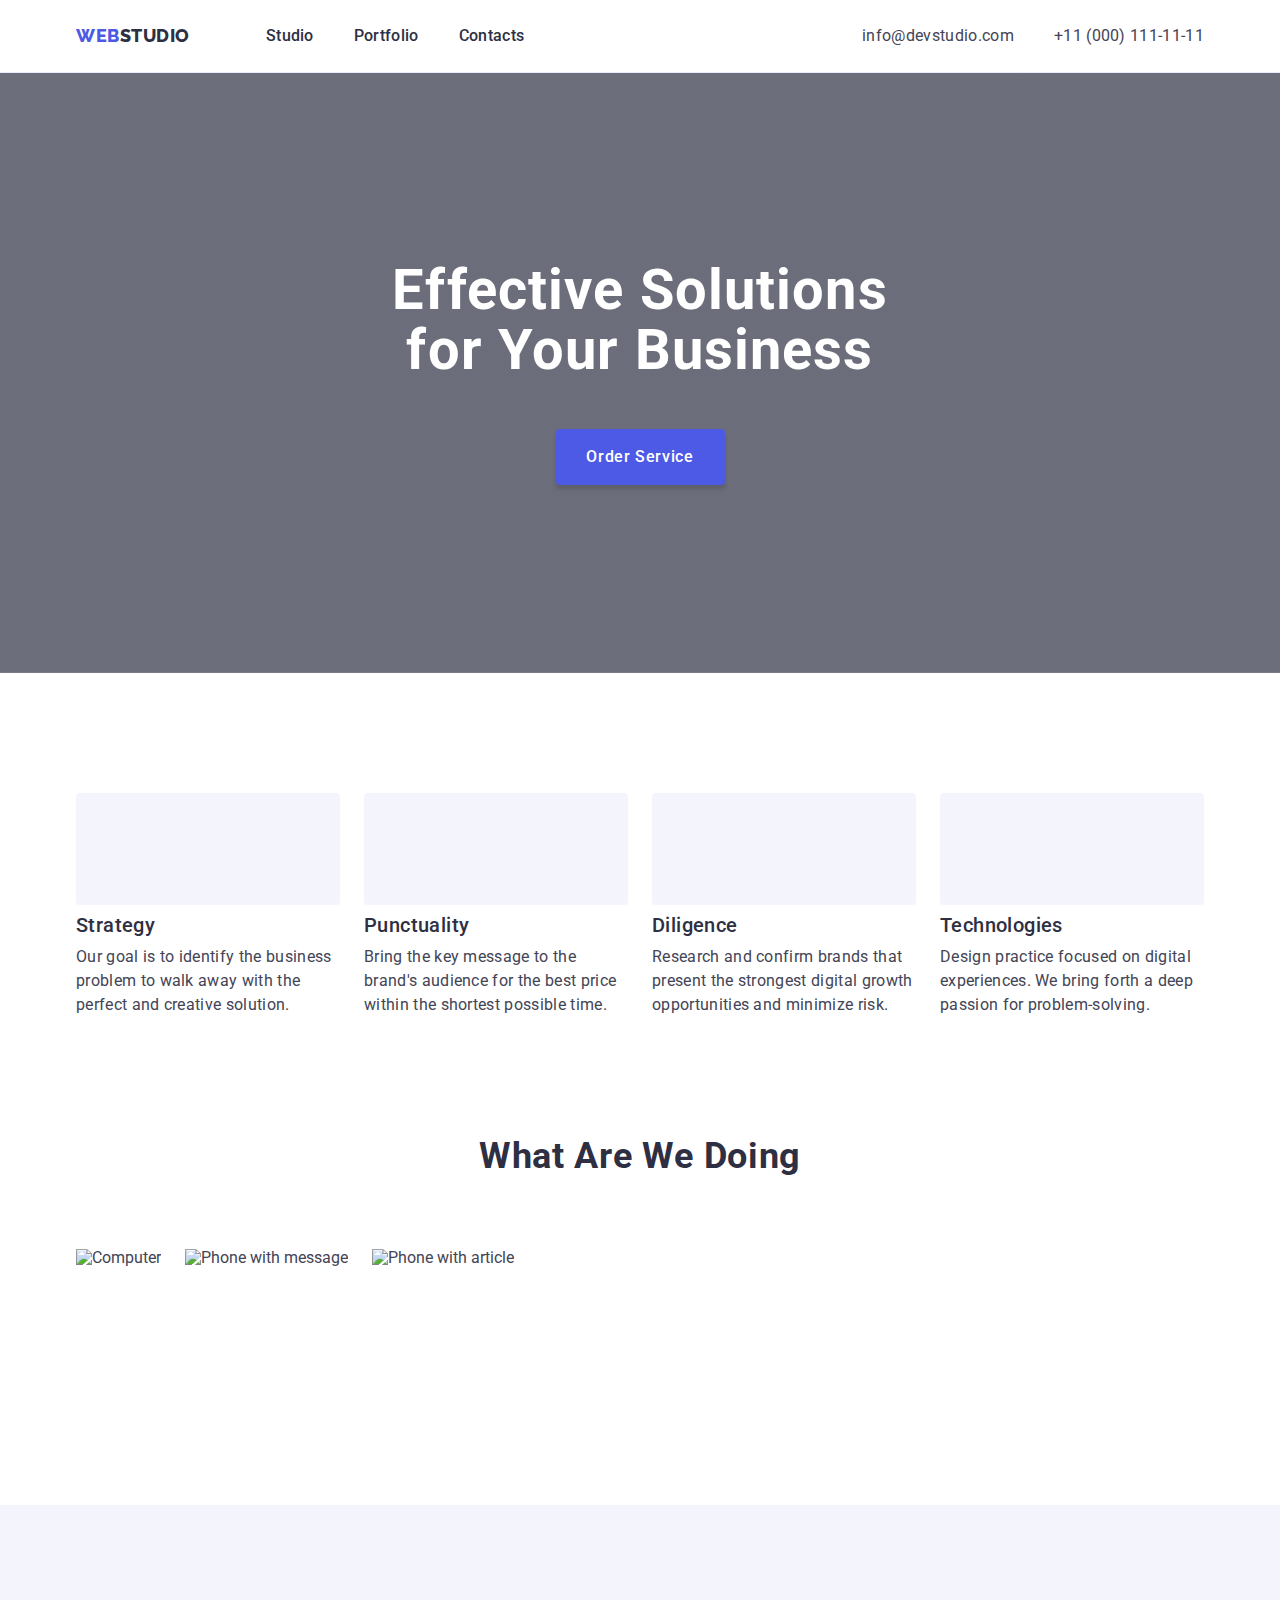
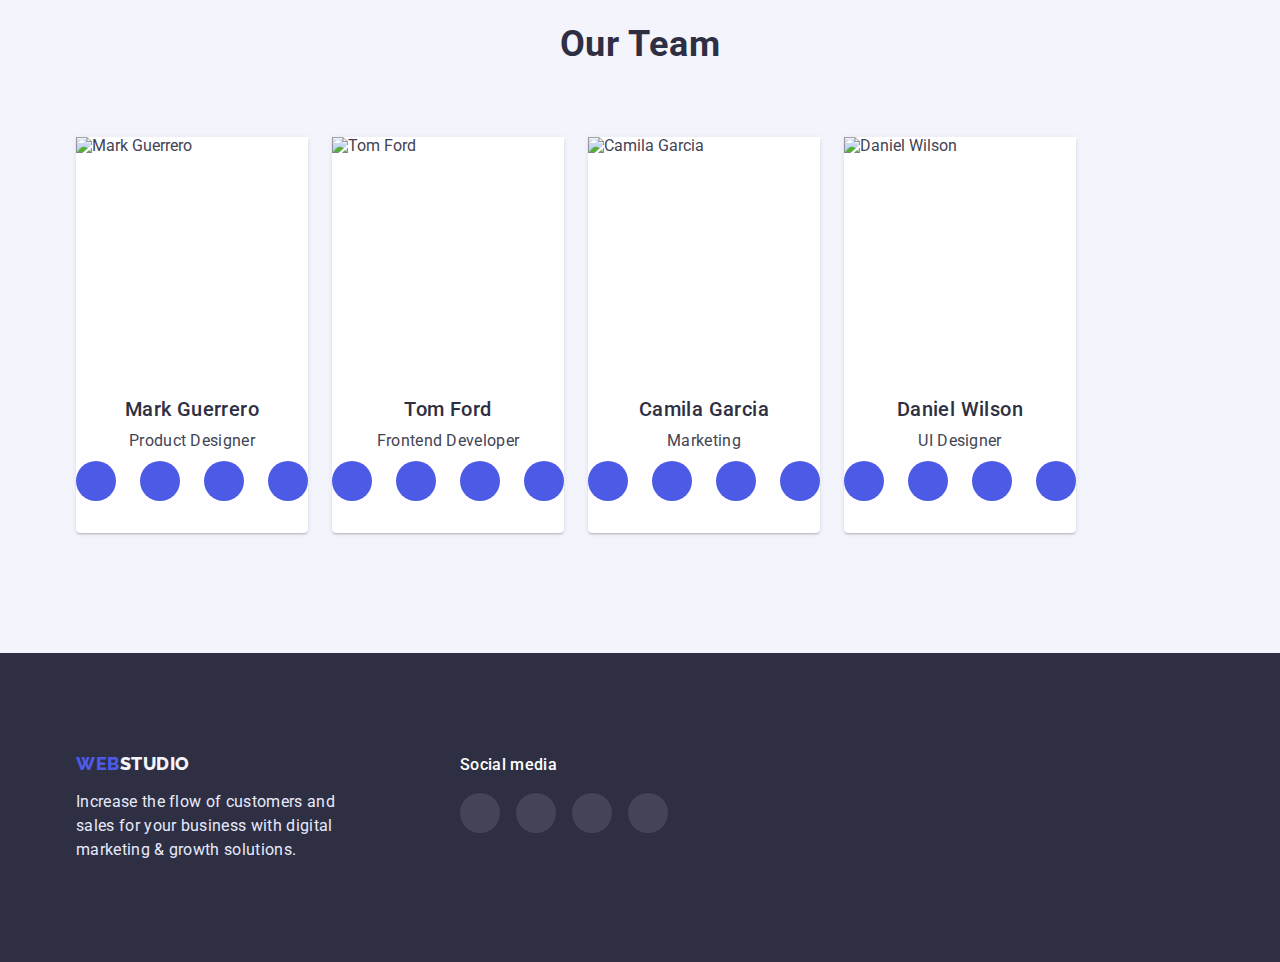
==== index.html @ b99cc20c "update" ====
<!DOCTYPE html>
<html lang="en">
  <head>
    <meta charset="UTF-8" />
    <meta http-equiv="X-UA-Compatible" content="IE=edge" />
    <meta name="viewport" content="width=device-width, initial-scale=1.0" />
    <title>WebStudio</title>
    <link rel="preconnect" href="https://fonts.googleapis.com" />
    <link rel="preconnect" href="https://fonts.gstatic.com" crossorigin />
    <link
      href="https://fonts.googleapis.com/css2?family=Raleway:wght@800&family=Roboto:wght@400;500;700;900&display=swap"
      rel="stylesheet"
    />
    <link
      rel="stylesheet"
      href="https://cdn.jsdelivr.net/npm/modern-normalize@1.1.0/modern-normalize.min.css"
    />
    <link rel="stylesheet" href="./css/styles.css" />
    <style></style>
  </head>
  <body>
    <!--HEADER-->
    <header class="page-header">
      <div class="container header-container">
        <nav class="header-nav">
          <!--LOGO-->
          <a class="logo-link link" href="./index.html">
            Web<span class="logo-studio-header">Studio</span></a
          >

          <!--MENU-->
          <ul class="menu list">
            <li class="menu-item">
              <a class="menu-link link" href="./index.html">Studio</a>
            </li>
            <li class="menu-item">
              <a class="menu-link link" href="./portfolio.html">Portfolio</a>
            </li>
            <li class="menu-item">
              <a class="menu-link link" href="">Contacts</a>
            </li>
          </ul>
        </nav>

        <!--CONTACTS-->
        <address class="contacts">
          <ul class="contacts-list list">
            <li class="menu-item">
              <a class="contacts-link link" href="mailto:info@devstudio.com">
                info@devstudio.com
              </a>
            </li>
            <li class="menu-item">
              <a class="contacts-link link" href="tel:+110001111111">
                +11 (000) 111-11-11
              </a>
            </li>
          </ul>
        </address>
      </div>
    </header>

    <!--TITLE-->
    <main>
      <section class="hero-section">
        <div class="container hero-bg">
          <h1 class="hero">
            Effective Solutions <br />
            for Your Business
          </h1>
          <button class="btn-studio" type="button">Order Service</button>
        </div>
      </section>

      <!--CHARACTERISTIC-->
      <section class="characteristic-section">
        <div class="container">
          <h2 class="visually-hidden" hidden></h2>
          <ul class="characteristic-list list">
            <li class="characteristic-list-item">
              <div class="characteristic-icons-container">
                <svg width="64" height="64">
                  <use href="./images/icons/symbol-defs.svg#icon-antenna"></use>
                </svg>
              </div>
              <h3 class="characteristic-title">Strategy</h3>
              <p class="characteristic-text-about">
                Our goal is to identify the business problem to walk away with
                the perfect and creative solution.
              </p>
            </li>
            <li class="characteristic-list-item">
              <div class="characteristic-icons-container">
                <svg width="64" height="64">
                  <use
                    href="./images/icons/symbol-defs.svg#icon-astronaut"
                  ></use>
                </svg>
              </div>
              <h3 class="characteristic-title">Punctuality</h3>
              <p class="characteristic-text-about">
                Bring the key message to the brand's audience for the best price
                within the shortest possible time.
              </p>
            </li>
            <li class="characteristic-list-item">
              <div class="characteristic-icons-container">
                <svg width="64" height="64">
                  <use href="./images/icons/symbol-defs.svg#icon-clock"></use>
                </svg>
              </div>
              <h3 class="characteristic-title">Diligence</h3>
              <p class="characteristic-text-about">
                Research and confirm brands that present the strongest digital
                growth opportunities and minimize risk.
              </p>
            </li>
            <li class="characteristic-list-item">
              <div class="characteristic-icons-container">
                <svg width="64" height="64">
                  <use href="./images/icons/symbol-defs.svg#icon-diagram"></use>
                </svg>
              </div>
              <h3 class="characteristic-title">Technologies</h3>
              <p class="characteristic-text-about">
                Design practice focused on digital experiences. We bring forth a
                deep passion for problem-solving.
              </p>
            </li>
          </ul>
        </div>
      </section>

      <!--OUR WORK-->
      <section class="section">
        <div class="container">
          <h2 class="section-title">What are we doing</h2>
          <ul class="our-work-list list">
            <li class="our-work-list-item">
              <img
                src="./images/about/computer.jpg"
                alt="Computer"
                width="360"
                height="300"
              />
            </li>
            <li class="our-work-list-item">
              <img
                src="./images/about/message.jpg"
                alt="Phone with message"
                width="360"
                height="300"
              />
            </li>
            <li class="our-work-list-item">
              <img
                src="./images/about/phone.jpg"
                alt="Phone with article"
                width="360"
                height="300"
              />
            </li>
          </ul>
        </div>
      </section>

      <!--OUR TEAM-->
      <section class="our-team-section section">
        <div class="container">
          <h2 class="section-title">Our Team</h2>

          <!--Mark Guerrero-->
          <ul class="our-team-list list">
            <li class="our-team-list-item">
              <img
                src="./images/team/mark-guerrero.jpg"
                alt="Mark Guerrero"
                width="264"
                height="260"
              />
              <div class="our-team-list-container">
                <div>
                  <h3 class="our-team-name">Mark Guerrero</h3>
                </div>
                <div class="our-team-icons-container">
                  <p class="our-team-work">Product Designer</p>
                  <ul class="list studio-card-icons-list">
                    <li class="studio-card-icons-item">
                      <a class="studio-card-link" href="">
                        <svg width="16" height="16" class="studio-card-icons">
                          <use
                            href="./images/icons/symbol-defs-team.svg#icon-instagram"
                          ></use>
                        </svg>
                      </a>
                    </li>
                    <li class="studio-card-icons-item">
                      <a class="studio-card-link" href="">
                        <svg width="16" height="16" class="studio-card-icons">
                          <use
                            href="./images/icons/symbol-defs-team.svg#icon-twitter"
                          ></use>
                        </svg>
                      </a>
                    </li>
                    <li>
                      <a class="studio-card-link" href="">
                        <svg width="16" height="16" class="studio-card-icons">
                          <use
                            href="./images/icons/symbol-defs-team.svg#icon-facebook"
                          ></use>
                        </svg>
                      </a>
                    </li>
                    <li class="studio-card-icons-item">
                      <a class="studio-card-link" href="">
                        <svg width="16" height="16" class="studio-card-icons">
                          <use
                            href="./images/icons/symbol-defs-team.svg#icon-linkedin"
                          ></use>
                        </svg>
                      </a>
                    </li>
                  </ul>
                </div>
              </div>
            </li>

            <!--Tom Ford-->
            <li class="our-team-list-item">
              <img
                src="./images/team/tom-ford.jpg"
                alt="Tom Ford"
                width="264"
                height="260"
              />
              <div class="our-team-list-container">
                <div>
                  <h3 class="our-team-name">Tom Ford</h3>
                </div>
                <div class="our-team-icons-container">
                  <p class="our-team-work">Frontend Developer</p>
                  <ul class="list studio-card-icons-list">
                    <li class="studio-card-icons-item">
                      <a class="studio-card-link" href="">
                        <svg width="16" height="16" class="studio-card-icons">
                          <use
                            href="./images/icons/symbol-defs-team.svg#icon-instagram"
                          ></use>
                        </svg>
                      </a>
                    </li>
                    <li class="studio-card-icons-item">
                      <a class="studio-card-link" href="">
                        <svg width="16" height="16" class="studio-card-icons">
                          <use
                            href="./images/icons/symbol-defs-team.svg#icon-twitter"
                          ></use>
                        </svg>
                      </a>
                    </li>
                    <li>
                      <a class="studio-card-link" href="">
                        <svg width="16" height="16" class="studio-card-icons">
                          <use
                            href="./images/icons/symbol-defs-team.svg#icon-facebook"
                          ></use>
                        </svg>
                      </a>
                    </li>
                    <li class="studio-card-icons-item">
                      <a class="studio-card-link" href="">
                        <svg width="16" height="16" class="studio-card-icons">
                          <use
                            href="./images/icons/symbol-defs-team.svg#icon-linkedin"
                          ></use>
                        </svg>
                      </a>
                    </li>
                  </ul>
                </div>
              </div>
            </li>

            <!--Camila Garcia-->
            <li class="our-team-list-item">
              <img
                src="./images/team/camila-garcia.jpg"
                alt="Camila Garcia"
                width="264"
                height="260"
              />
              <div class="our-team-list-container">
                <div>
                  <h3 class="our-team-name">Camila Garcia</h3>
                </div>
                <div class="our-team-icons-container">
                  <p class="our-team-work">Marketing</p>
                  <ul class="list studio-card-icons-list">
                    <li class="studio-card-icons-item">
                      <a class="studio-card-link" href="">
                        <svg width="16" height="16" class="studio-card-icons">
                          <use
                            href="./images/icons/symbol-defs-team.svg#icon-instagram"
                          ></use>
                        </svg>
                      </a>
                    </li>
                    <li class="studio-card-icons-item">
                      <a class="studio-card-link" href="">
                        <svg width="16" height="16" class="studio-card-icons">
                          <use
                            href="./images/icons/symbol-defs-team.svg#icon-twitter"
                          ></use>
                        </svg>
                      </a>
                    </li>
                    <li>
                      <a class="studio-card-link" href="">
                        <svg width="16" height="16" class="studio-card-icons">
                          <use
                            href="./images/icons/symbol-defs-team.svg#icon-facebook"
                          ></use>
                        </svg>
                      </a>
                    </li>
                    <li class="studio-card-icons-item">
                      <a class="studio-card-link" href="">
                        <svg width="16" height="16" class="studio-card-icons">
                          <use
                            href="./images/icons/symbol-defs-team.svg#icon-linkedin"
                          ></use>
                        </svg>
                      </a>
                    </li>
                  </ul>
                </div>
              </div>

              <!--Daniel Wilson-->
            </li>
            <li class="our-team-list-item">
              <img
                src="./images/team/daniel-wilson.jpg"
                alt="Daniel Wilson"
                width="264"
                height="260"
              />
              <div class="our-team-list-container">
                <div>
                  <h3 class="our-team-name">Daniel Wilson</h3>
                </div>
                <div class="our-team-icons-container">
                  <p class="our-team-work">UI Designer</p>
                  <ul class="list studio-card-icons-list">
                    <li class="studio-card-icons-item">
                      <a class="studio-card-link" href="">
                        <svg width="16" height="16" class="studio-card-icons">
                          <use
                            href="./images/icons/symbol-defs-team.svg#icon-instagram"
                          ></use>
                        </svg>
                      </a>
                    </li>
                    <li class="studio-card-icons-item">
                      <a class="studio-card-link" href="">
                        <svg width="16" height="16" class="studio-card-icons">
                          <use
                            href="./images/icons/symbol-defs-team.svg#icon-twitter"
                          ></use>
                        </svg>
                      </a>
                    </li>
                    <li>
                      <a class="studio-card-link" href="">
                        <svg width="16" height="16" class="studio-card-icons">
                          <use
                            href="./images/icons/symbol-defs-team.svg#icon-facebook"
                          ></use>
                        </svg>
                      </a>
                    </li>
                    <li class="studio-card-icons-item">
                      <a class="studio-card-link" href="">
                        <svg width="16" height="16" class="studio-card-icons">
                          <use
                            href="./images/icons/symbol-defs-team.svg#icon-linkedin"
                          ></use>
                        </svg>
                      </a>
                    </li>
                  </ul>
                </div>
              </div>
            </li>
          </ul>
        </div>
      </section>
    </main>

    <!--FOOTER-->
    <footer class="footer">
      <div class="container">
        <div class="footer-inner">
          <div class="footer-container">
            <a class="logo-link link" href="./index.html">
              Web<span class="logo-studio-footer">Studio</span>
            </a>
            <p class="footer-text">
              Increase the flow of customers and sales for your business with
              digital marketing & growth solutions.
            </p>
          </div>
          <div class="footer-icons-container">
            <h3 class="footer-tittle">Social media</h3>
            <ul class="footer-icons-list list">
              <li>
                <a class="footer-link" href="">
                  <svg width="24" height="24">
                    <use
                      href="./images/icons/symbol-defs-footer.svg#icon-f-instagram"
                    ></use>
                  </svg>
                </a>
              </li>
              <li>
                <a class="footer-link" href="">
                  <svg width="24" height="24">
                    <use
                      href="./images/icons/symbol-defs-footer.svg#icon-f-twitter"
                    ></use>
                  </svg>
                </a>
              </li>
              <li>
                <a class="footer-link" href="">
                  <svg width="24" height="24">
                    <use
                      href="./images/icons/symbol-defs-footer.svg#icon-f-facebook"
                    ></use>
                  </svg>
                </a>
              </li>
              <li>
                <a class="footer-link" href="">
                  <svg width="24" height="24">
                    <use
                      href="./images/icons/symbol-defs-footer.svg#icon-f-linkedin"
                    ></use>
                  </svg>
                </a>
              </li>
            </ul>
          </div>
        </div>
      </div>
    </footer>
  </body>
</html>
---- css/styles.css ----
:root {
  --basic-logo-color: #4d5ae5;
  --title-color: #2e2f42;
  --main-color-text: #434455;
  --white-color: #ffffff;
  --hover-color: #404bbf;
  --f-color-logo: #f4f4fd;
  --footer-color-text: #e7e9fc;
  --background-color: #f4f4fd;
  --footer-icons: #31d0aa;
}

body {
  font-family: "Roboto", sans-serif;
  color: var(--main-color-text);
}

.visually-hidden {
  position: absolute;
  white-space: nowrap;
  width: 1px;
  height: 1px;
  overflow: hidden;
  border: 0;
  padding: 0;
  clip: rect(0 0 0 0);
  clip-path: inset(50%);
  margin: -1px;
}

/*==============================COMPONENTS==============================*/
.link {
  text-decoration: none;
}

.list {
  list-style: none;
  margin: 0;
  padding: 0;
}

.section {
  padding-bottom: 120px;
}

.characteristic-section {
  padding-top: 120px;
  padding-bottom: 120px;
}

h1,
h2,
h3,
h4,
p {
  margin-top: 0;
  margin-bottom: 0;
}

ul,
ol {
  margin-top: 0;
  margin-bottom: 0;
  padding-left: 0;
}

img {
  display: block;
  width: 100%;
  height: auto;
}

button {
  cursor: pointer;
}

.container {
  width: 1158px;
  /* outline: 4px solid chartreuse; */
  margin-right: auto;
  margin-left: auto;
  padding-left: 15px;
  padding-right: 15px;
}

/*==============================HEADER==============================*/

/*logo*/
.logo-link {
  font-family: "Raleway", sans-serif;
  font-weight: 800;
  font-size: 18px;
  line-height: 1.17;
  letter-spacing: 0.03em;
  text-transform: uppercase;
  color: var(--basic-logo-color);
  margin-right: 76px;
}

.logo-studio-header {
  color: var(--title-color);
}

.logo-studio-footer {
  color: var(--f-color-logo);
}

.page-header {
  border-bottom: 1px solid var(--footer-color-text);
}

.header-container {
  display: flex;

  background-color: var(--white-color);
}

.header-nav {
  display: flex;
  align-items: center;
}

/*menu*/

.menu {
  display: flex;
}

.menu-link {
  display: block;
  padding-top: 24px;
  padding-bottom: 24px;

  font-weight: 500;
  font-size: 16px;
  line-height: 1.5;
  letter-spacing: 0.02em;
  color: var(--title-color);
}

.menu-link:focus,
.menu-link:hover {
  color: var(--hover-color);
}

.menu-item:not(:last-child) {
  margin-right: 40px;
}

/*contacts*/
.contacts {
  font-style: normal;
  margin-left: auto;
}

.contacts-list {
  display: flex;
}

.contacts-link {
  display: block;
  padding-top: 24px;
  padding-bottom: 24px;

  font-weight: 400;
  font-size: 16px;
  line-height: 1.5;
  letter-spacing: 0.02em;
  color: var(--main-color-text);
}

.contacts-link:focus,
.contacts-link:hover {
  color: var(--hover-color);
}

/*==============================MAIN==============================*/

/*==============================STUDIO==============================*/

/*hero*/
.hero-section {
  text-align: center;
  padding-top: 188px;
  padding-bottom: 188px;
  max-width: auto;
  background-image: linear-gradient(
      rgba(46, 47, 66, 0.7),
      rgba(46, 47, 66, 0.7)
    ),
    url(../images/hero-bg/hero-bg.jpg);
  background-size: cover;
  background-position: center;
  background-repeat: no-repeat;
  margin-left: auto;
  margin-right: auto;
}

.hero {
  margin-bottom: 48px;
  margin-right: auto;
  margin-left: auto;
  width: 496px;

  font-weight: 700;
  font-size: 56px;
  line-height: 1.07;
  text-align: center;
  letter-spacing: 0.02em;
  color: var(--white-color);
}

.hero-bg {
}

/*button studio*/
.btn-studio {
  font-family: "Roboto", sans-serif;
  font-style: normal;
  font-weight: 500;
  font-size: 16px;
  line-height: 1.5;
  letter-spacing: 0.04em;
  background-color: var(--basic-logo-color);
  color: var(--white-color);
  box-shadow: 0px 4px 4px rgba(0, 0, 0, 0.15);
  border-radius: 4px;
  cursor: pointer;
  width: 169px;
  height: 56px;
  border: none;
}

.btn-studio:focus,
.btn-studio:hover {
  background-color: var(--hover-color);
  color: var(--white-color);
}

/*==============================STUDIO TEXT==============================*/

/*characteristic*/
.characteristic-icons-container {
  display: flex;
  align-items: center;
  justify-content: center;
  height: 112px;
  margin-bottom: 8px;

  background: var(--f-color-logo);
  border-radius: 4px;
}

.characteristic-list {
  display: flex;
}

.characteristic-list-item {
  flex-basis: calc((100% - 72px) / 4);
}

.characteristic-list-item:not(:last-child) {
  margin-right: 24px;
}

.characteristic-title {
  margin-bottom: 8px;

  font-weight: 500;
  font-size: 20px;
  line-height: 1.2;
  letter-spacing: 0.02em;
  color: var(--title-color);
}

.characteristic-text-about {
  font-weight: 400;
  font-size: 16px;
  line-height: 1.5;
  letter-spacing: 0.02em;
}

/*what are we doing*/
.section-title {
  margin-bottom: 72px;

  font-size: 36px;
  line-height: 1.11;
  text-align: center;
  letter-spacing: 0.02em;
  text-transform: capitalize;
  color: var(--title-color);
}

/*our work*/
.our-work-list {
  display: flex;
}

.our-work-list-item:not(:last-child) {
  margin-right: 24px;
}

/*our team*/

/*icons*/
.studio-card-icons {
}

.studio-card-icons-item {
}

.studio-card-icons-list {
  justify-content: center;
  display: flex;
  gap: 24px;
  padding-top: 8px;
}

.studio-card-link {
  width: 40px;
  height: 40px;
  border-radius: 100%;
  background-color: var(--basic-logo-color);
  display: flex;
  align-items: center;
  justify-content: center;
}

.studio-card-link:hover,
.studio-card-link:focus {
  background-color: var(--hover-color);
}

.our-team-section {
  background: var(--f-color-logo);
  padding-top: 120px;
}

.our-team-list {
  display: flex;
}

.our-team-list-item:not(:last-child) {
  margin-right: 24px;
}

.our-team-list-item {
  background-color: var(--white-color);
  box-shadow: 0px 1px 6px rgba(46, 47, 66, 0.08),
    0px 1px 1px rgba(46, 47, 66, 0.16), 0px 2px 1px rgba(46, 47, 66, 0.08);
  border-radius: 0px 0px 4px 4px;
}

.our-team-list-container {
  text-align: center;
  padding-top: 32px;
  padding-bottom: 32px;
}

.our-team-name {
  flex: none;
  order: 0;
  flex-grow: 0;
  margin-bottom: 8px;

  font-weight: 500;
  font-size: 20px;
  line-height: 1.2;
  text-align: center;
  letter-spacing: 0.02em;
  color: var(--title-color);
}

.our-team-work {
  flex: none;
  order: 1;
  flex-grow: 0;

  font-weight: 400;
  font-size: 16px;
  line-height: 1.5;
  text-align: center;
  letter-spacing: 0.02em;
  color: var(--main-color-text);
}

/*==============================PORTFOILIO==============================*/

.portfolio-section {
  padding-top: 96px;
  padding-bottom: 120px;
}

.filter-list {
  display: flex;
  justify-content: center;
  gap: 24px;
  margin-bottom: 72px;
}

/*button portfolio*/
.btn-portfolio {
  padding: 12px 24px;

  background: var(--background-color);
  border: 1px solid var(--footer-color-text);
  border-radius: 4px;
  font-weight: 500;
  font-size: 16px;
  line-height: 1.5;
  letter-spacing: 0.04em;
  color: var(--basic-logo-color);
  font-family: "Roboto", sans-serif;
  cursor: pointer;
}

.btn-portfolio:hover {
  background-color: var(--hover-color);
  box-shadow: 0px 3px 1px rgba(0, 0, 0, 0.1), 0px 2px 1px rgba(0, 0, 0, 0.08),
    0px 2px 2px rgba(0, 0, 0, 0.12);
  border-color: var(--hover-color);
  color: var(--white-color);
}

/*portfolio foto*/
.portfolio-foto-list {
  display: flex;
  flex-wrap: wrap;
  column-gap: 24px;
  row-gap: 48px;
}

/*portfolio text*/
.portfolio-card-title {
  margin-bottom: 8px;

  font-weight: 500;
  font-size: 20px;
  line-height: 1.2;
  letter-spacing: 0.02em;
  color: var(--title-color);
}

.portfolio-text {
  font-size: 16px;
  line-height: 1.5;
  letter-spacing: 0.02em;
  color: var(--main-color-text);
}

.portfolio-card-description {
  padding: 32px 0 32px 16px;
  border-bottom: 1px solid #e7e9fc;
  border-right: 1px solid #e7e9fc;
  border-left: 1px solid #e7e9fc;
}

.portfolio-foto-list-item {
  background: var(--white-color);
  width: calc((100% - 48px) / 3);
}

/*==============================FOOTER==============================*/

.footer {
  padding-top: 100px;
  padding-bottom: 100px;
  background: var(--title-color);
}

.footer-text {
  margin-top: 16px;
  font-size: 16px;
  line-height: 1.5;
  letter-spacing: 0.02em;
  color: var(--footer-color-text);
}

.footer-container {
  max-width: 264px;
  /*margin-right: 120px;*/
}

.footer-inner {
  display: flex;
  justify-content: start;
  gap: 120px;
  
}

/*icons*/
.footer-tittle {
  font-weight: 500;
  font-size: 16px;
  line-height: 1.5;
  letter-spacing: 0.02em;
  color: var(--white-color);
  margin-bottom: 16px;
}

.footer-icons-container {
  max-width: 208px;
  /* margin-left: 540px; */
}

.footer-link {
  width: 40px;
  height: 40px;
  background-color: rgba(255, 255, 255, 0.1);
  border-radius: 50%;
  display: flex;
  align-items: center;
  justify-content: center;
}

.footer-link:hover,
.footer-link:focus {
  background-color: var(--footer-icons);
}

.footer-icons-list {
  display: flex;
  gap: 16px;
}
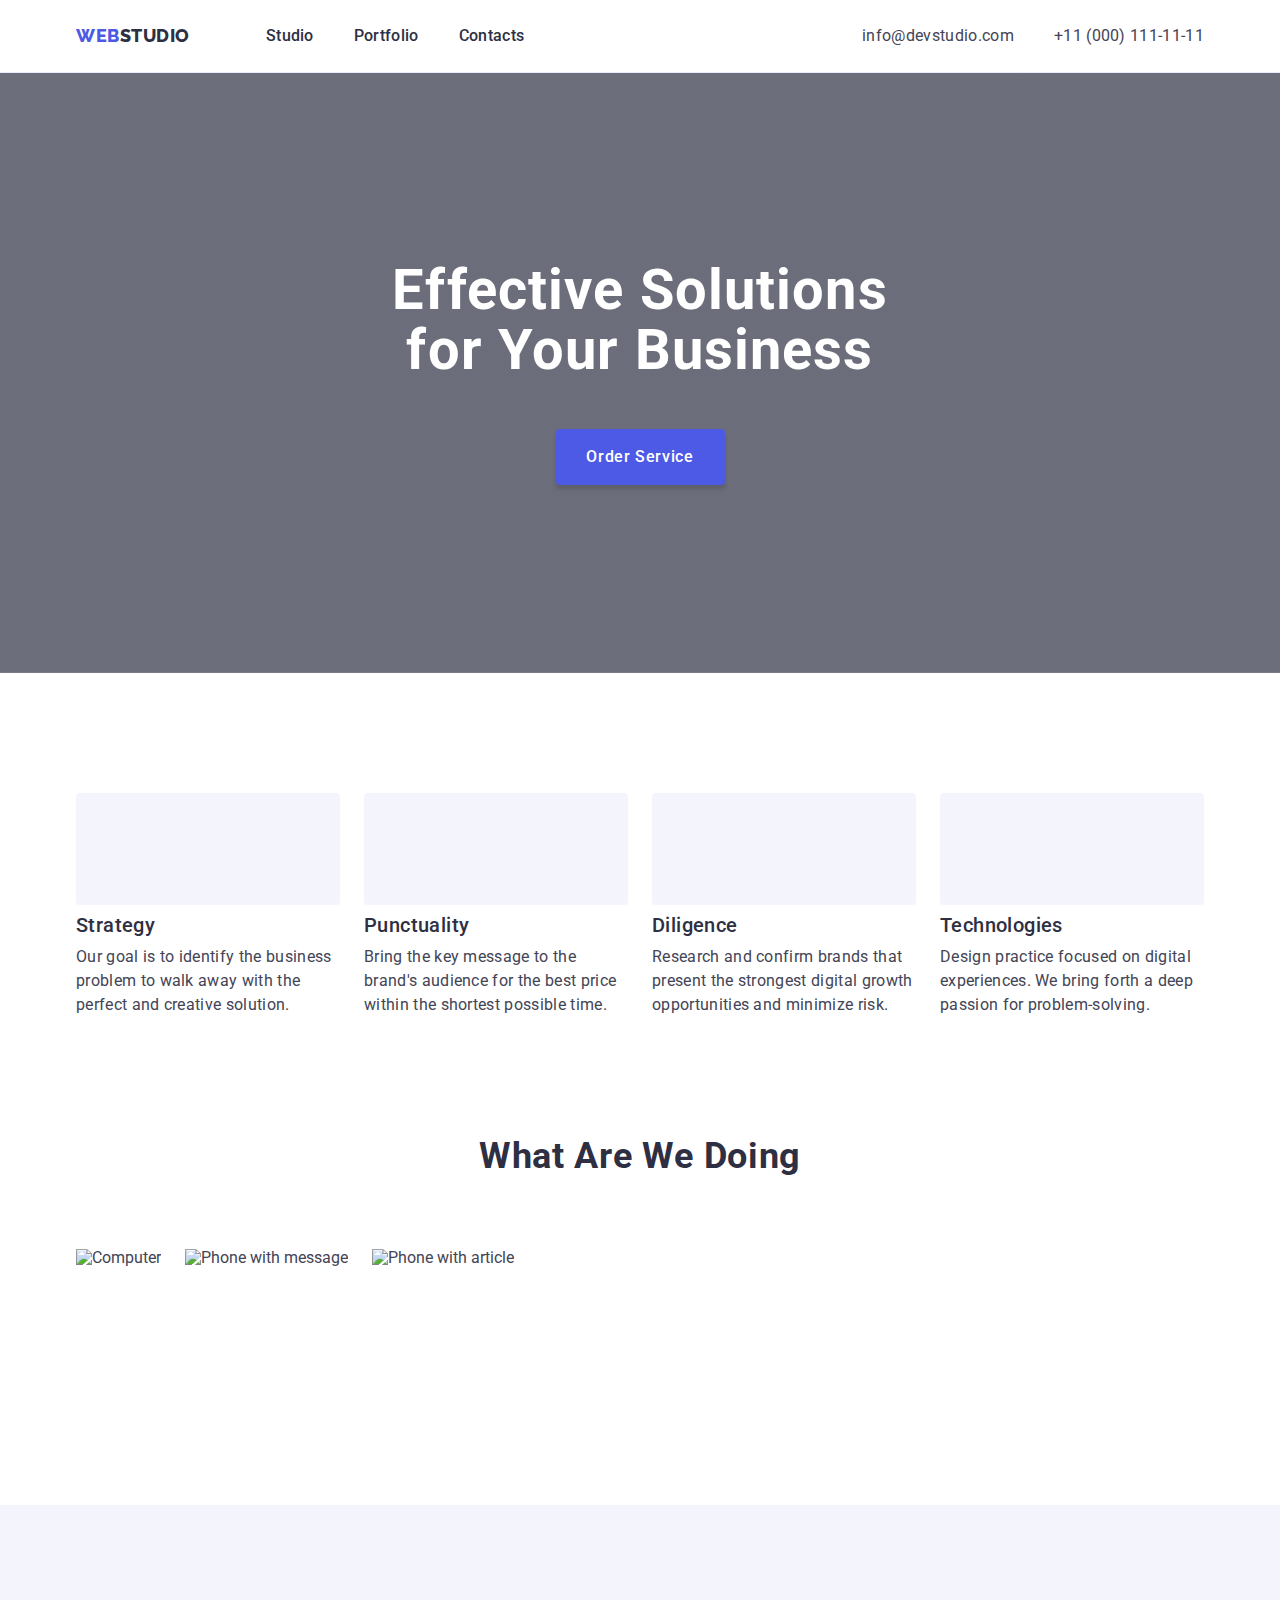
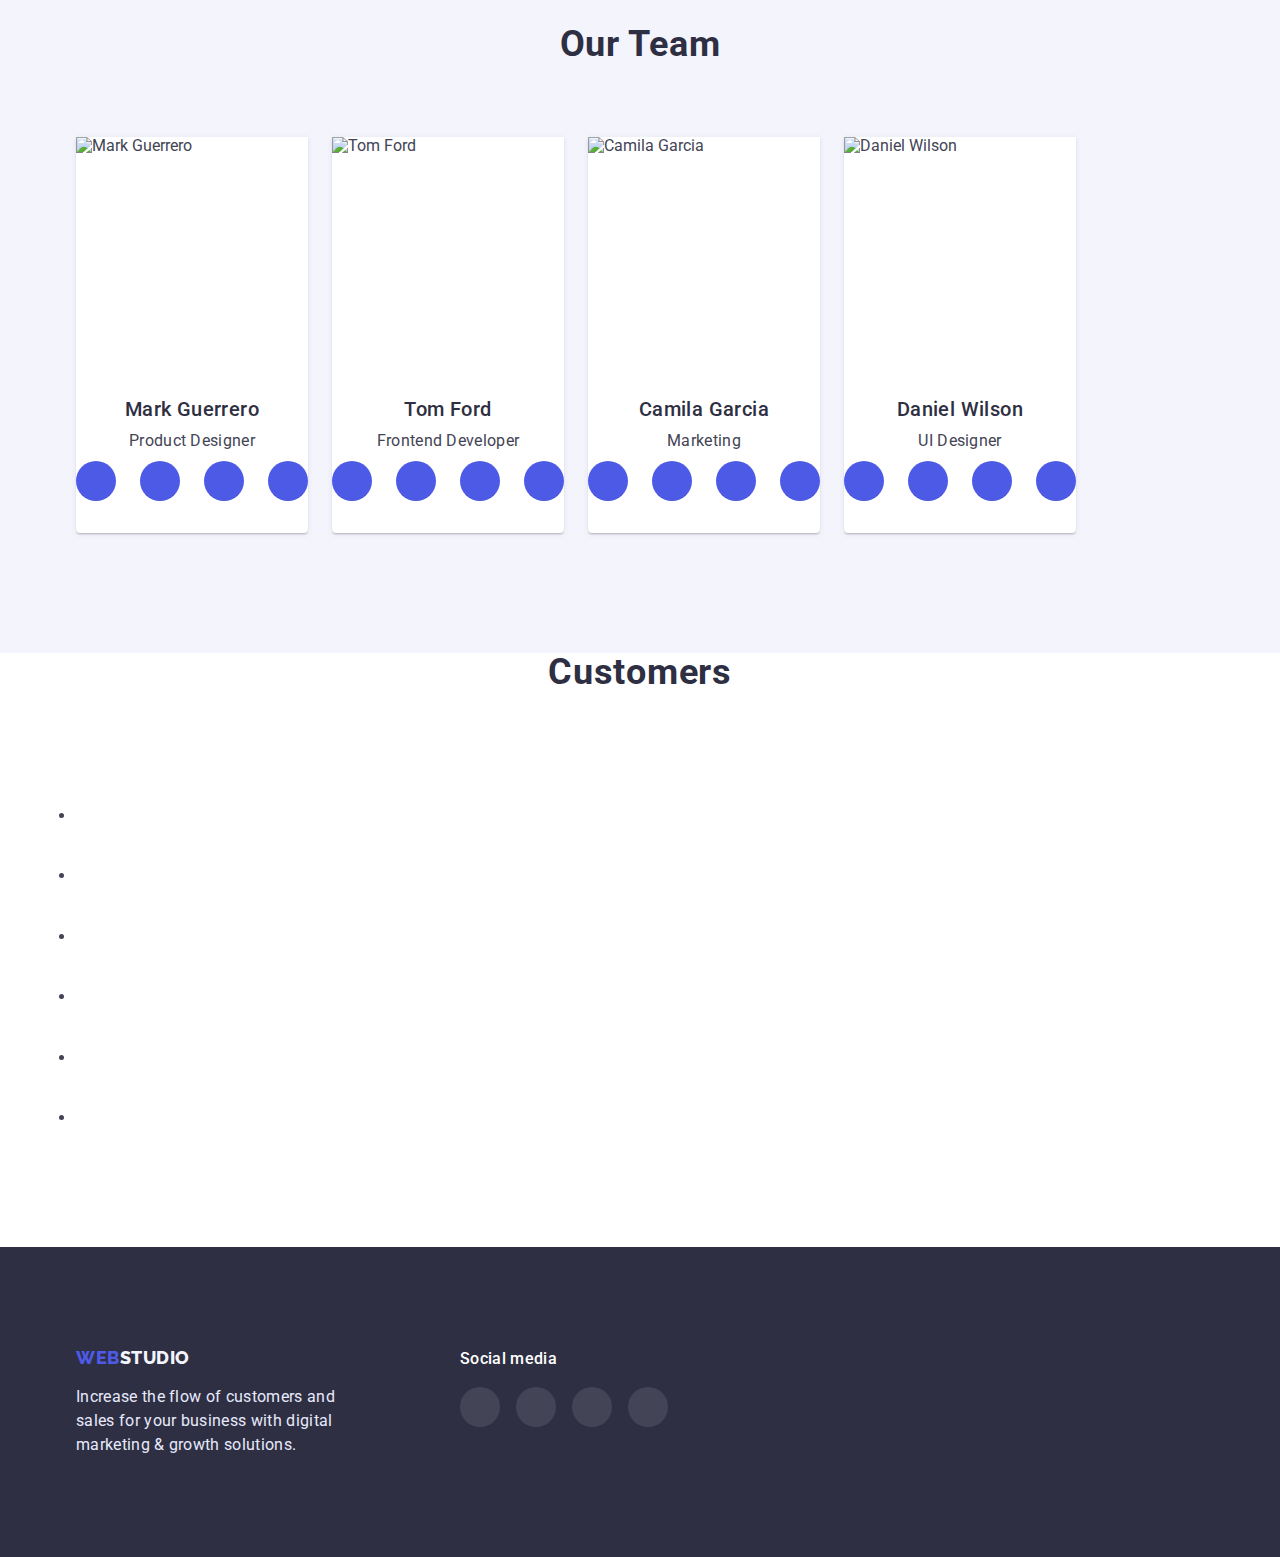
==== commit d8b030e2: "Update index.html" ====
--- a/index.html
+++ b/index.html
@@ -396,6 +396,70 @@
           </ul>
         </div>
       </section>
+      <!--CUSTOMERS-->
+      <section class="customers section">
+        <div class="container">
+          <h2 class="section-title">Customers</h2>
+          <div class="custumers-container">
+            <ul class="custumers-list">
+              <li class="customers-item">
+                <a class="customer-link" href="">
+                  <svg width="104" height="56" class="customers-icons">
+                    <use
+                      href="./images/icons/symbol-defs-custom.svg#icon-Logo"
+                    ></use>
+                  </svg>
+                </a>
+              </li>
+              <li class="customers-item">
+                <a class="customer-link" href="">
+                  <svg width="104" height="56" class="customers-icons">
+                    <use
+                      href="./images/icons/symbol-defs-custom.svg#icon-Logo-1"
+                    ></use>
+                  </svg>
+                </a>
+              </li>
+              <li class="customers-item">
+                <a class="customer-link" href="">
+                  <svg width="104" height="56" class="customers-icons">
+                    <use
+                      href="./images/icons/symbol-defs-custom.svg#icon-Logo-2"
+                    ></use>
+                  </svg>
+                </a>
+              </li>
+              <li class="customers-item">
+                <a class="customer-link" href="">
+                  <svg width="104" height="56" class="customers-icons">
+                    <use
+                      href="./images/icons/symbol-defs-custom.svg#icon-Logo-3"
+                    ></use>
+                  </svg>
+                </a>
+              </li>
+              <li class="customers-item">
+                <a class="customer-link" href="">
+                  <svg width="104" height="56" class="customers-icons">
+                    <use
+                      href="./images/icons/symbol-defs-custom.svg#icon-Logo-4"
+                    ></use>
+                  </svg>
+                </a>
+              </li>
+              <li class="customers-item">
+                <a class="customer-link" href="">
+                  <svg width="104" height="56" class="customers-icons">
+                    <use
+                      href="./images/icons/symbol-defs-custom.svg#icon-Logo-5"
+                    ></use>
+                  </svg>
+                </a>
+              </li>
+            </ul>
+          </div>
+        </div>
+      </section>
     </main>
 
     <!--FOOTER-->
--- a/css/styles.css
+++ b/css/styles.css
@@ -13,7 +13,12 @@
 body {
   font-family: "Roboto", sans-serif;
   color: var(--main-color-text);
-}
+  margin: 0;
+}
+
+/* main {
+  width: 100%;
+} */
 
 .visually-hidden {
   position: absolute;
@@ -479,14 +484,12 @@
 
 .footer-container {
   max-width: 264px;
-  /*margin-right: 120px;*/
 }
 
 .footer-inner {
   display: flex;
   justify-content: start;
   gap: 120px;
-  
 }
 
 /*icons*/
@@ -501,7 +504,6 @@
 
 .footer-icons-container {
   max-width: 208px;
-  /* margin-left: 540px; */
 }
 
 .footer-link {
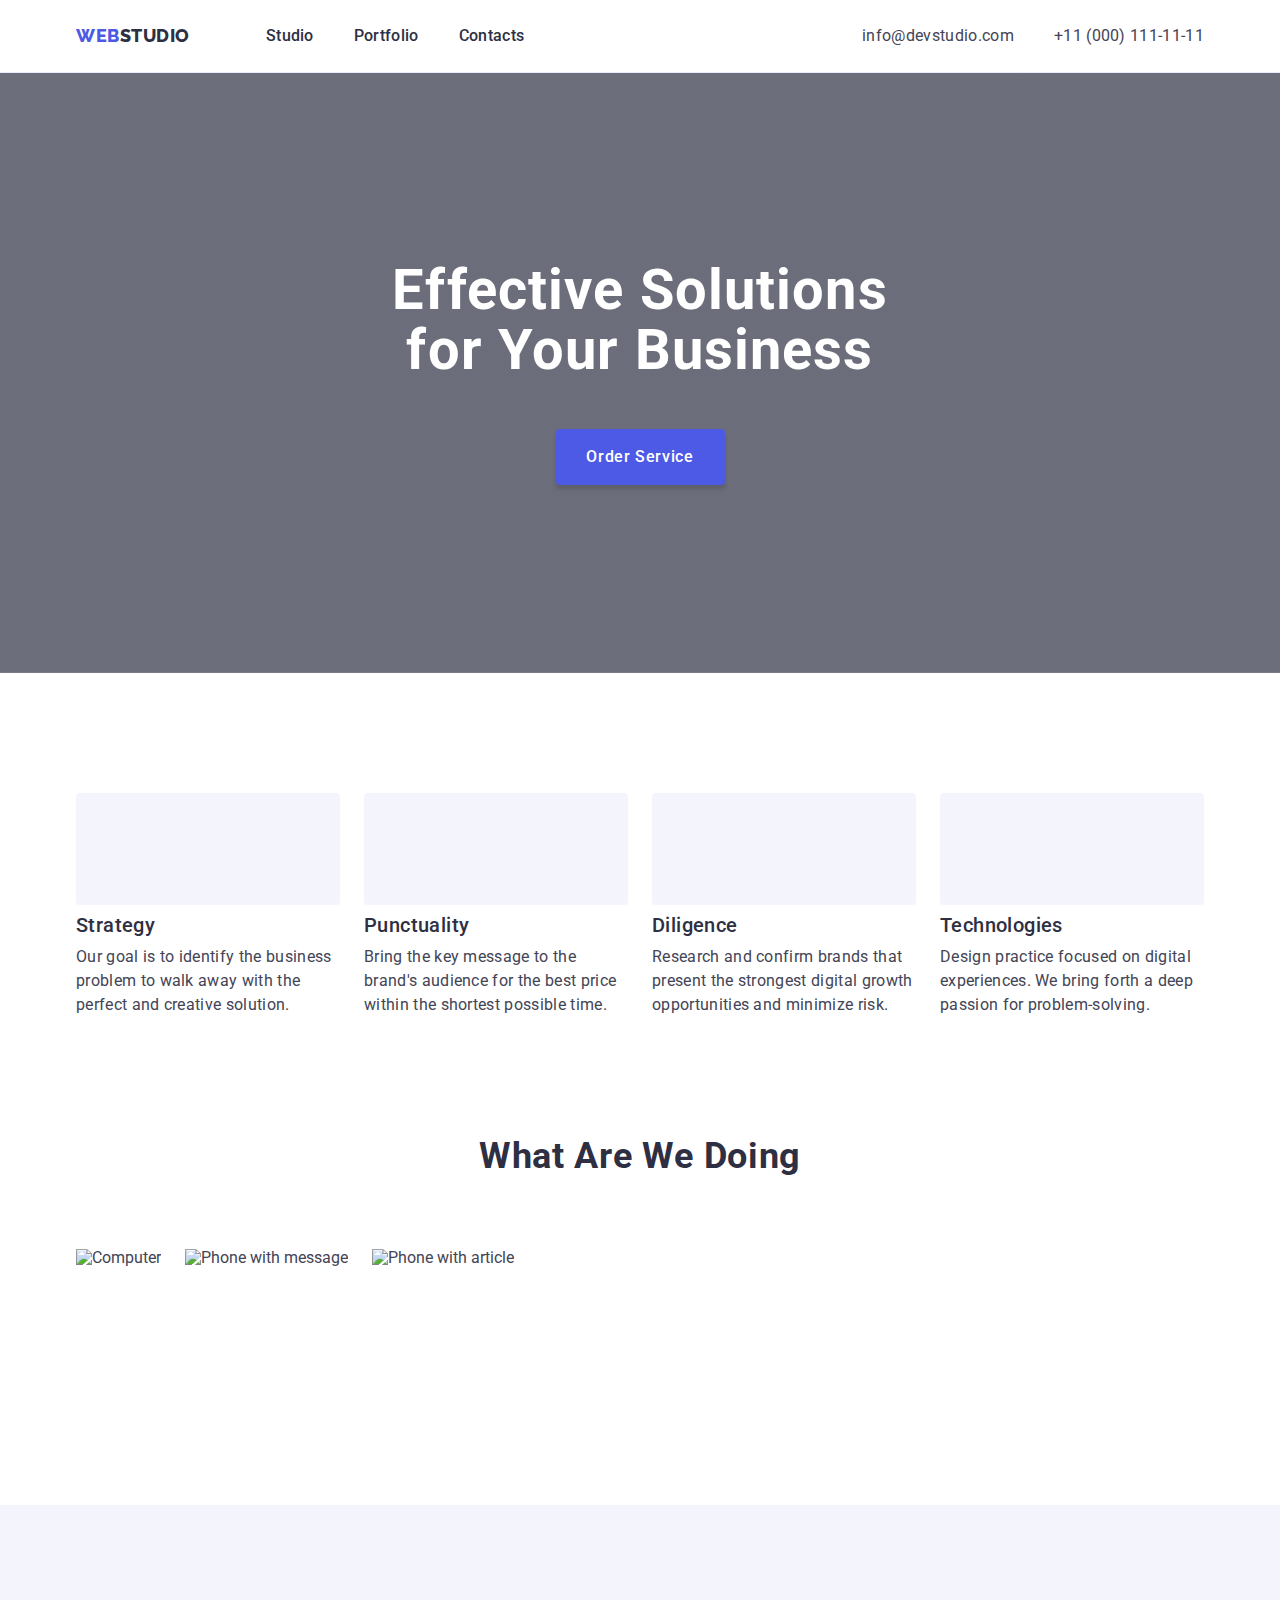
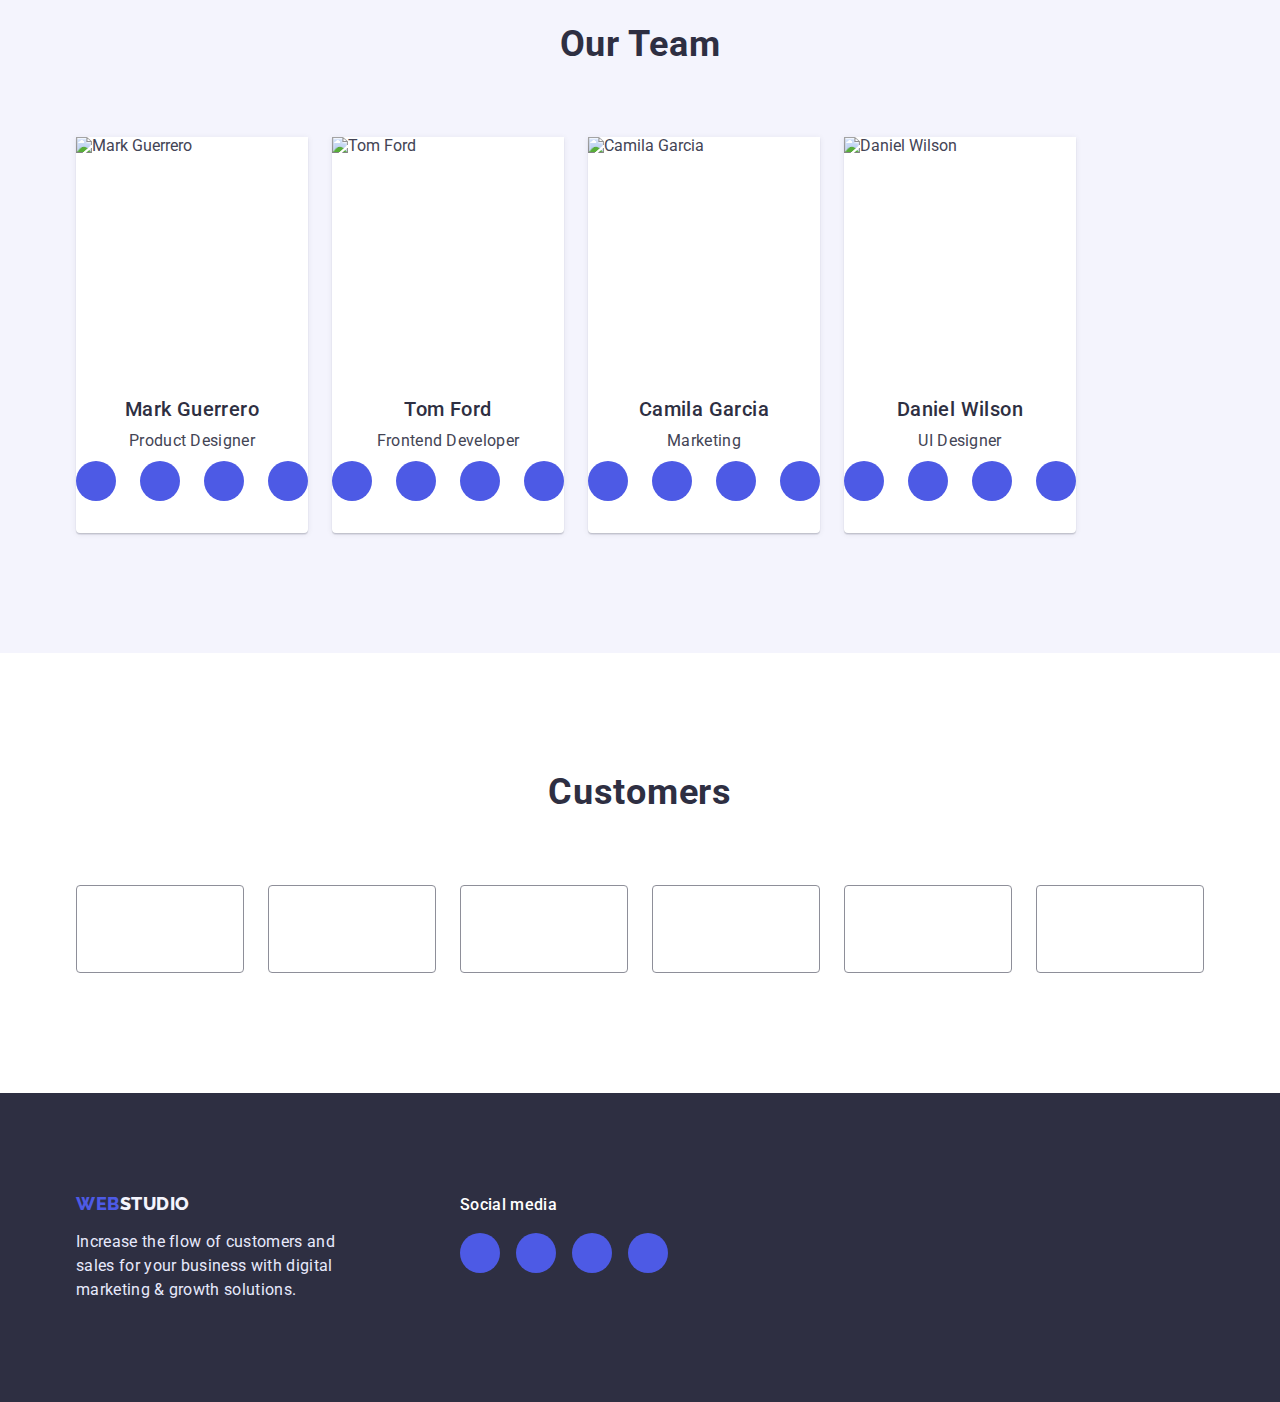
==== commit dd1e2a5d: "update" ====
--- a/index.html
+++ b/index.html
@@ -272,7 +272,7 @@
                       <a class="studio-card-link" href="">
                         <svg width="16" height="16" class="studio-card-icons">
                           <use
-                            href="./images/icons/symbol-defs-team.svg#icon-linkedin"
+                            href="./images/icons/symbol-defs-footer.svg#icon-f-linkedin"
                           ></use>
                         </svg>
                       </a>
@@ -400,7 +400,7 @@
       <section class="customers section">
         <div class="container">
           <h2 class="section-title">Customers</h2>
-          <div class="custumers-container">
+          
             <ul class="custumers-list">
               <li class="customers-item">
                 <a class="customer-link" href="">
@@ -457,7 +457,7 @@
                 </a>
               </li>
             </ul>
-          </div>
+          
         </div>
       </section>
     </main>
--- a/css/styles.css
+++ b/css/styles.css
@@ -8,6 +8,7 @@
   --footer-color-text: #e7e9fc;
   --background-color: #f4f4fd;
   --footer-icons: #31d0aa;
+  --customers-border: #8E8F99;
 }
 
 body {
@@ -16,9 +17,6 @@
   margin: 0;
 }
 
-/* main {
-  width: 100%;
-} */
 
 .visually-hidden {
   position: absolute;
@@ -69,6 +67,10 @@
   padding-left: 0;
 }
 
+ul li {
+  list-style: none;
+}
+
 img {
   display: block;
   width: 100%;
@@ -188,7 +190,6 @@
   text-align: center;
   padding-top: 188px;
   padding-bottom: 188px;
-  max-width: auto;
   background-image: linear-gradient(
       rgba(46, 47, 66, 0.7),
       rgba(46, 47, 66, 0.7)
@@ -465,6 +466,27 @@
   background: var(--white-color);
   width: calc((100% - 48px) / 3);
 }
+/*==============================CUSTOMERS==============================*/
+
+.customers {
+  background: var(--white-color);
+  padding: 120px 0;
+}
+
+.custumers-list {
+  display: flex;
+  justify-content: space-between;
+}
+
+.customers-item {
+  width: 168px;
+  height: 88px;
+  border: 1px solid var(--customers-border);
+  border-radius: 4px;
+  display: flex;
+  justify-content: center;
+  align-items: center;
+}
 
 /*==============================FOOTER==============================*/
 
@@ -509,7 +531,7 @@
 .footer-link {
   width: 40px;
   height: 40px;
-  background-color: rgba(255, 255, 255, 0.1);
+  background-color: var(--basic-logo-color);
   border-radius: 50%;
   display: flex;
   align-items: center;
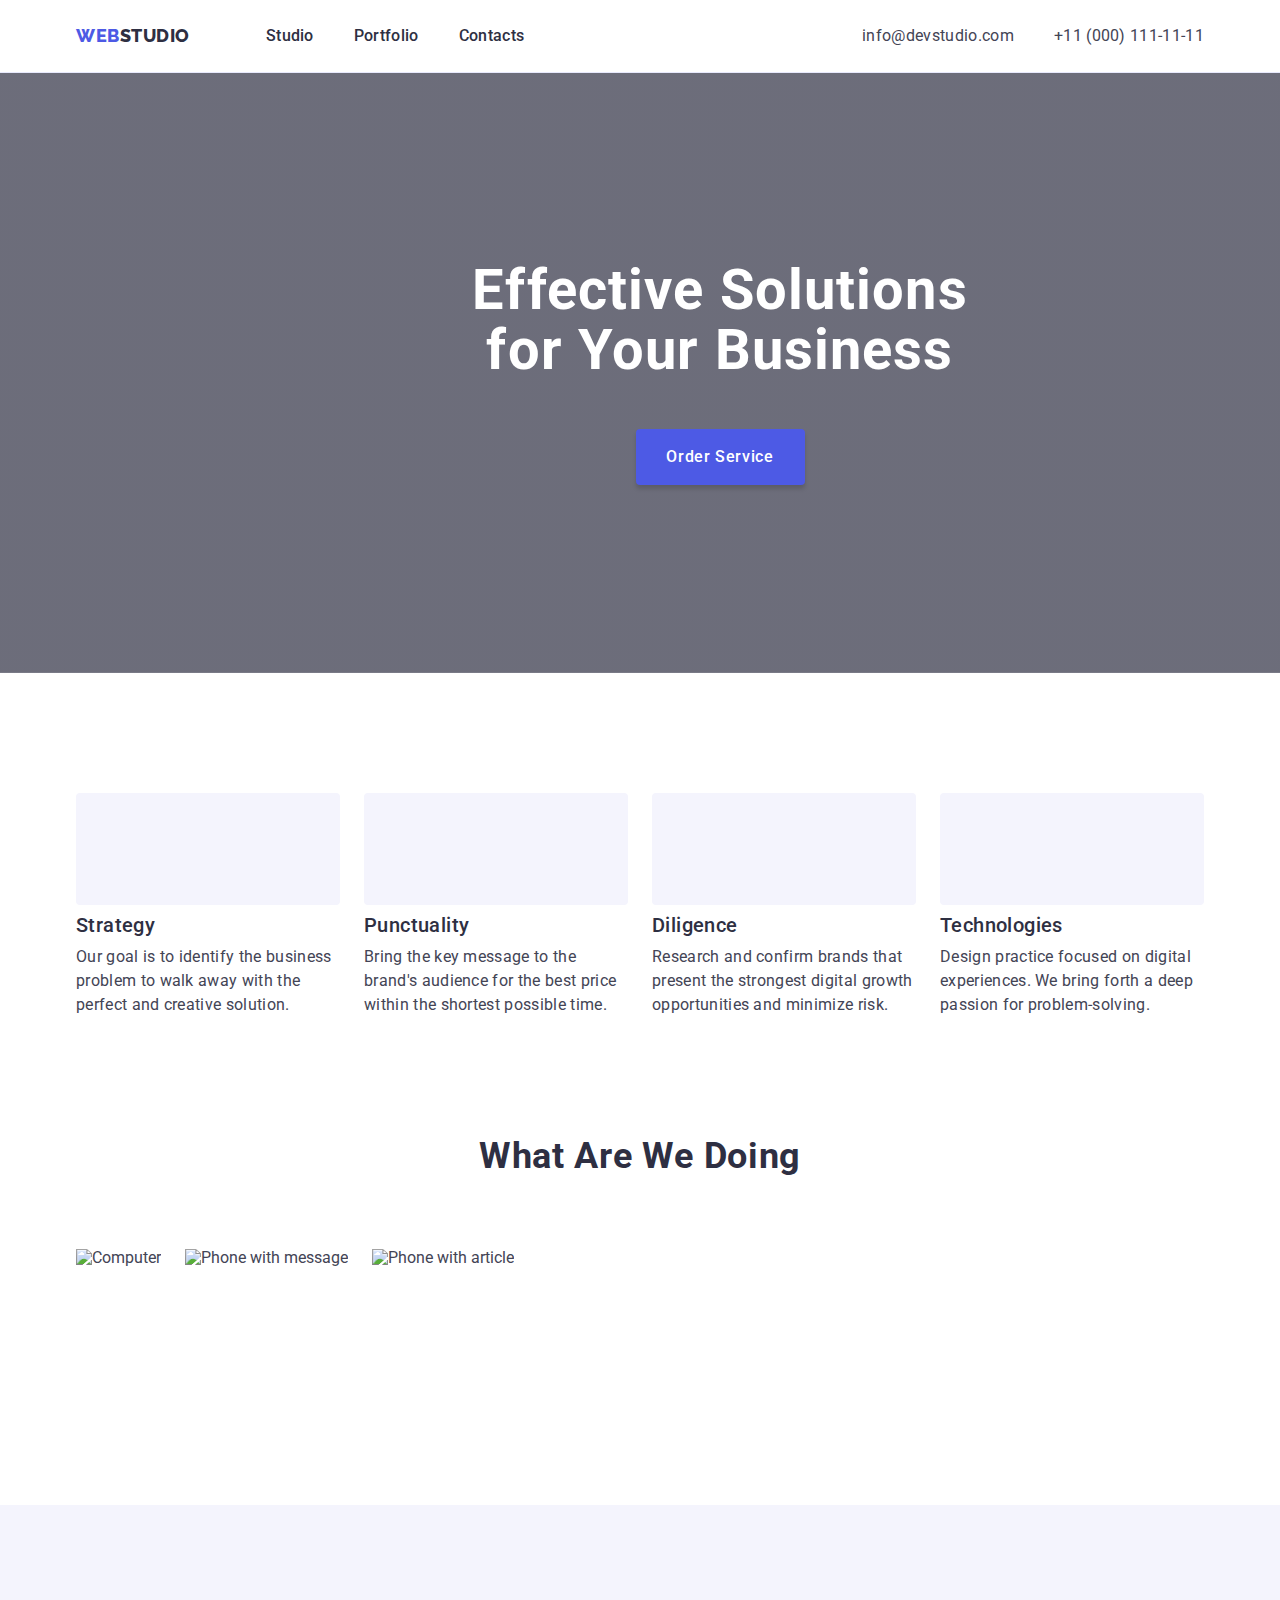
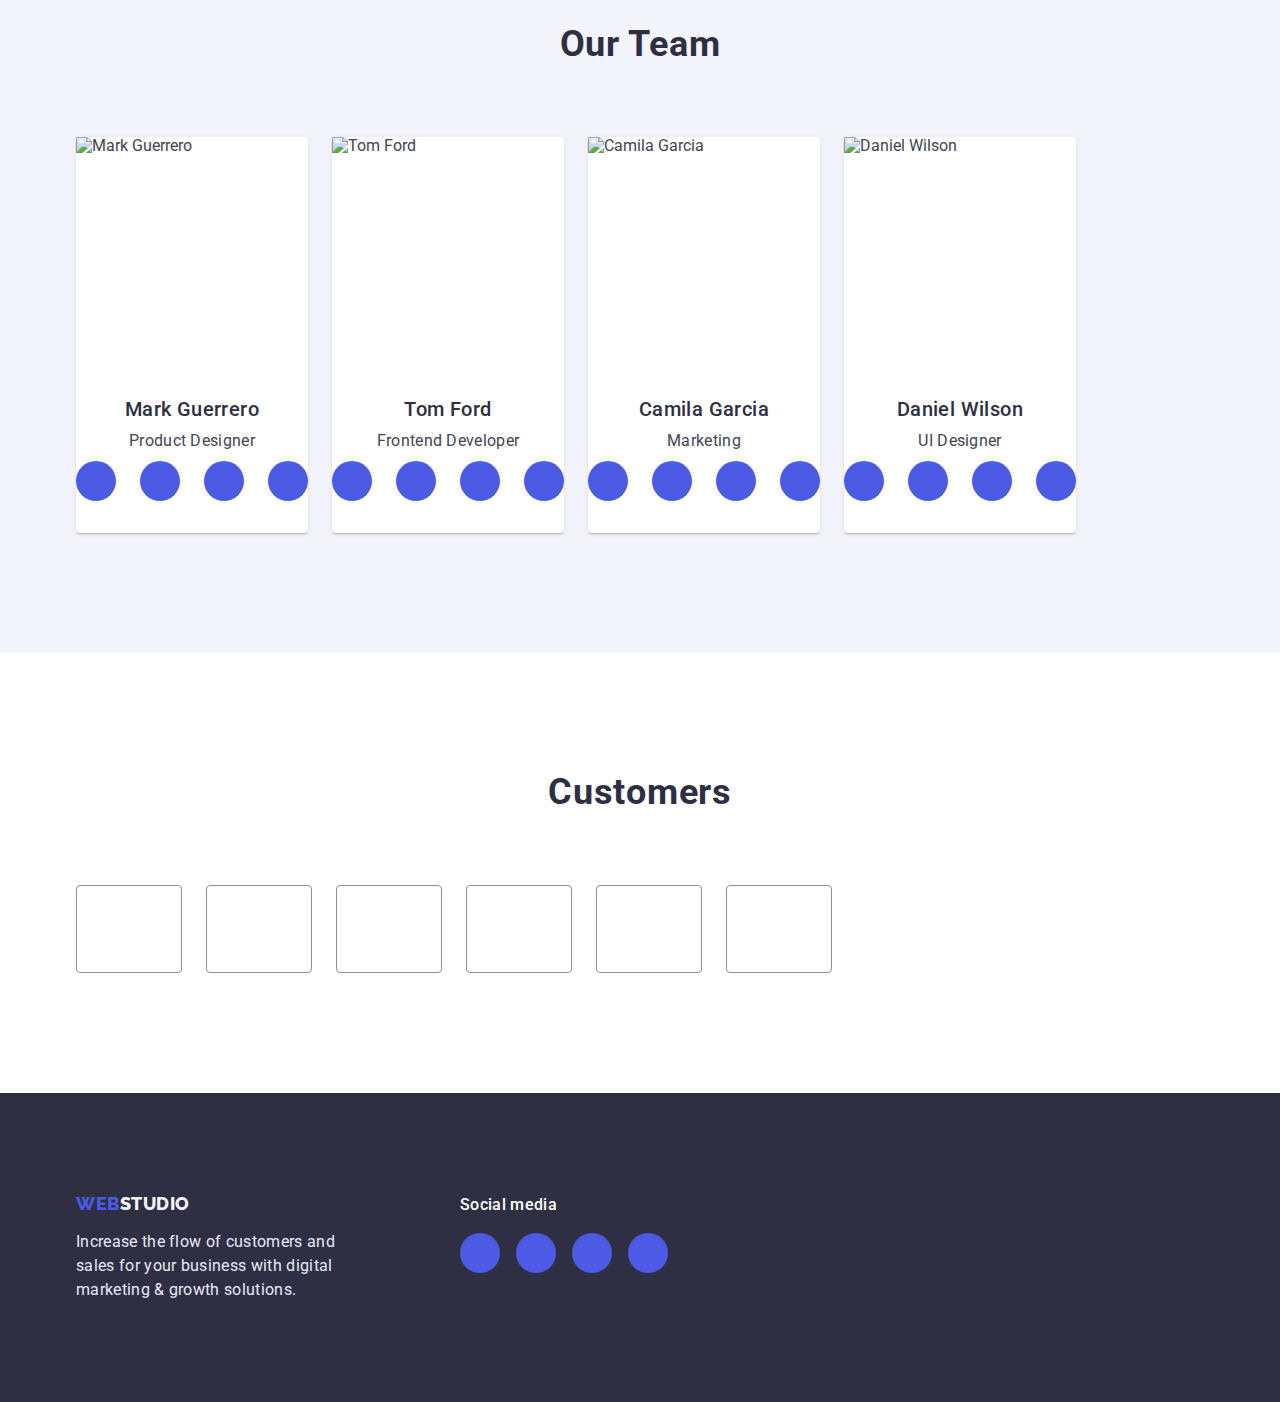
==== commit cdaa6ebf: "update" ====
--- a/index.html
+++ b/index.html
@@ -216,7 +216,7 @@
                       <a class="studio-card-link" href="">
                         <svg width="16" height="16" class="studio-card-icons">
                           <use
-                            href="./images/icons/symbol-defs-team.svg#icon-linkedin"
+                            href="./images/icons/symbol-defs-footer.svg#icon-f-linkedin"
                           ></use>
                         </svg>
                       </a>
@@ -328,7 +328,7 @@
                       <a class="studio-card-link" href="">
                         <svg width="16" height="16" class="studio-card-icons">
                           <use
-                            href="./images/icons/symbol-defs-team.svg#icon-linkedin"
+                            href="./images/icons/symbol-defs-footer.svg#icon-f-linkedin"
                           ></use>
                         </svg>
                       </a>
@@ -384,7 +384,7 @@
                       <a class="studio-card-link" href="">
                         <svg width="16" height="16" class="studio-card-icons">
                           <use
-                            href="./images/icons/symbol-defs-team.svg#icon-linkedin"
+                            href="./images/icons/symbol-defs-footer.svg#icon-f-linkedin"
                           ></use>
                         </svg>
                       </a>
@@ -403,7 +403,7 @@
           
             <ul class="custumers-list">
               <li class="customers-item">
-                <a class="customer-link" href="">
+                <a class="customers-link" href="">
                   <svg width="104" height="56" class="customers-icons">
                     <use
                       href="./images/icons/symbol-defs-custom.svg#icon-Logo"
@@ -412,7 +412,7 @@
                 </a>
               </li>
               <li class="customers-item">
-                <a class="customer-link" href="">
+                <a class="customers-link" href="">
                   <svg width="104" height="56" class="customers-icons">
                     <use
                       href="./images/icons/symbol-defs-custom.svg#icon-Logo-1"
@@ -421,7 +421,7 @@
                 </a>
               </li>
               <li class="customers-item">
-                <a class="customer-link" href="">
+                <a class="customers-link" href="">
                   <svg width="104" height="56" class="customers-icons">
                     <use
                       href="./images/icons/symbol-defs-custom.svg#icon-Logo-2"
@@ -430,7 +430,7 @@
                 </a>
               </li>
               <li class="customers-item">
-                <a class="customer-link" href="">
+                <a class="customers-link" href="">
                   <svg width="104" height="56" class="customers-icons">
                     <use
                       href="./images/icons/symbol-defs-custom.svg#icon-Logo-3"
@@ -439,7 +439,7 @@
                 </a>
               </li>
               <li class="customers-item">
-                <a class="customer-link" href="">
+                <a class="customers-link" href="">
                   <svg width="104" height="56" class="customers-icons">
                     <use
                       href="./images/icons/symbol-defs-custom.svg#icon-Logo-4"
@@ -448,7 +448,7 @@
                 </a>
               </li>
               <li class="customers-item">
-                <a class="customer-link" href="">
+                <a class="customers-link" href="">
                   <svg width="104" height="56" class="customers-icons">
                     <use
                       href="./images/icons/symbol-defs-custom.svg#icon-Logo-5"
@@ -476,7 +476,7 @@
             </p>
           </div>
           <div class="footer-icons-container">
-            <h3 class="footer-tittle">Social media</h3>
+            <p class="footer-tittle">Social media</p>
             <ul class="footer-icons-list list">
               <li>
                 <a class="footer-link" href="">
--- a/css/styles.css
+++ b/css/styles.css
@@ -200,6 +200,7 @@
   background-repeat: no-repeat;
   margin-left: auto;
   margin-right: auto;
+  width: 1440px;
 }
 
 .hero {
@@ -216,8 +217,7 @@
   color: var(--white-color);
 }
 
-.hero-bg {
-}
+
 
 /*button studio*/
 .btn-studio {
@@ -437,6 +437,18 @@
   row-gap: 48px;
 }
 
+.portfolio-link {
+  display: block;
+  transition: box-shadow 250ms cubic-bezier(0.4, 0, 0.2, 1);
+  position: relative;
+}
+
+.portfolio-link:hover,
+.portfolio-link:focus {
+  box-shadow: 0px 1px 6px rgba(46, 47, 66, 0.08),
+  0px 1px 1px rgba(46, 47, 66, 0.16), 0px 2px 1px rgba(46, 47, 66, 0.08);
+}
+
 /*portfolio text*/
 .portfolio-card-title {
   margin-bottom: 8px;
@@ -470,16 +482,19 @@
 
 .customers {
   background: var(--white-color);
-  padding: 120px 0;
+  padding-top: 120px;
 }
 
 .custumers-list {
   display: flex;
-  justify-content: space-between;
+  gap: 24px;
 }
 
 .customers-item {
-  width: 168px;
+  width: calc((100%-120px) / 6);
+}
+
+.customers-link {
   height: 88px;
   border: 1px solid var(--customers-border);
   border-radius: 4px;
@@ -510,8 +525,6 @@
 
 .footer-inner {
   display: flex;
-  justify-content: start;
-  gap: 120px;
 }
 
 /*icons*/
@@ -525,7 +538,7 @@
 }
 
 .footer-icons-container {
-  max-width: 208px;
+  margin-left: 120px;
 }
 
 .footer-link {
